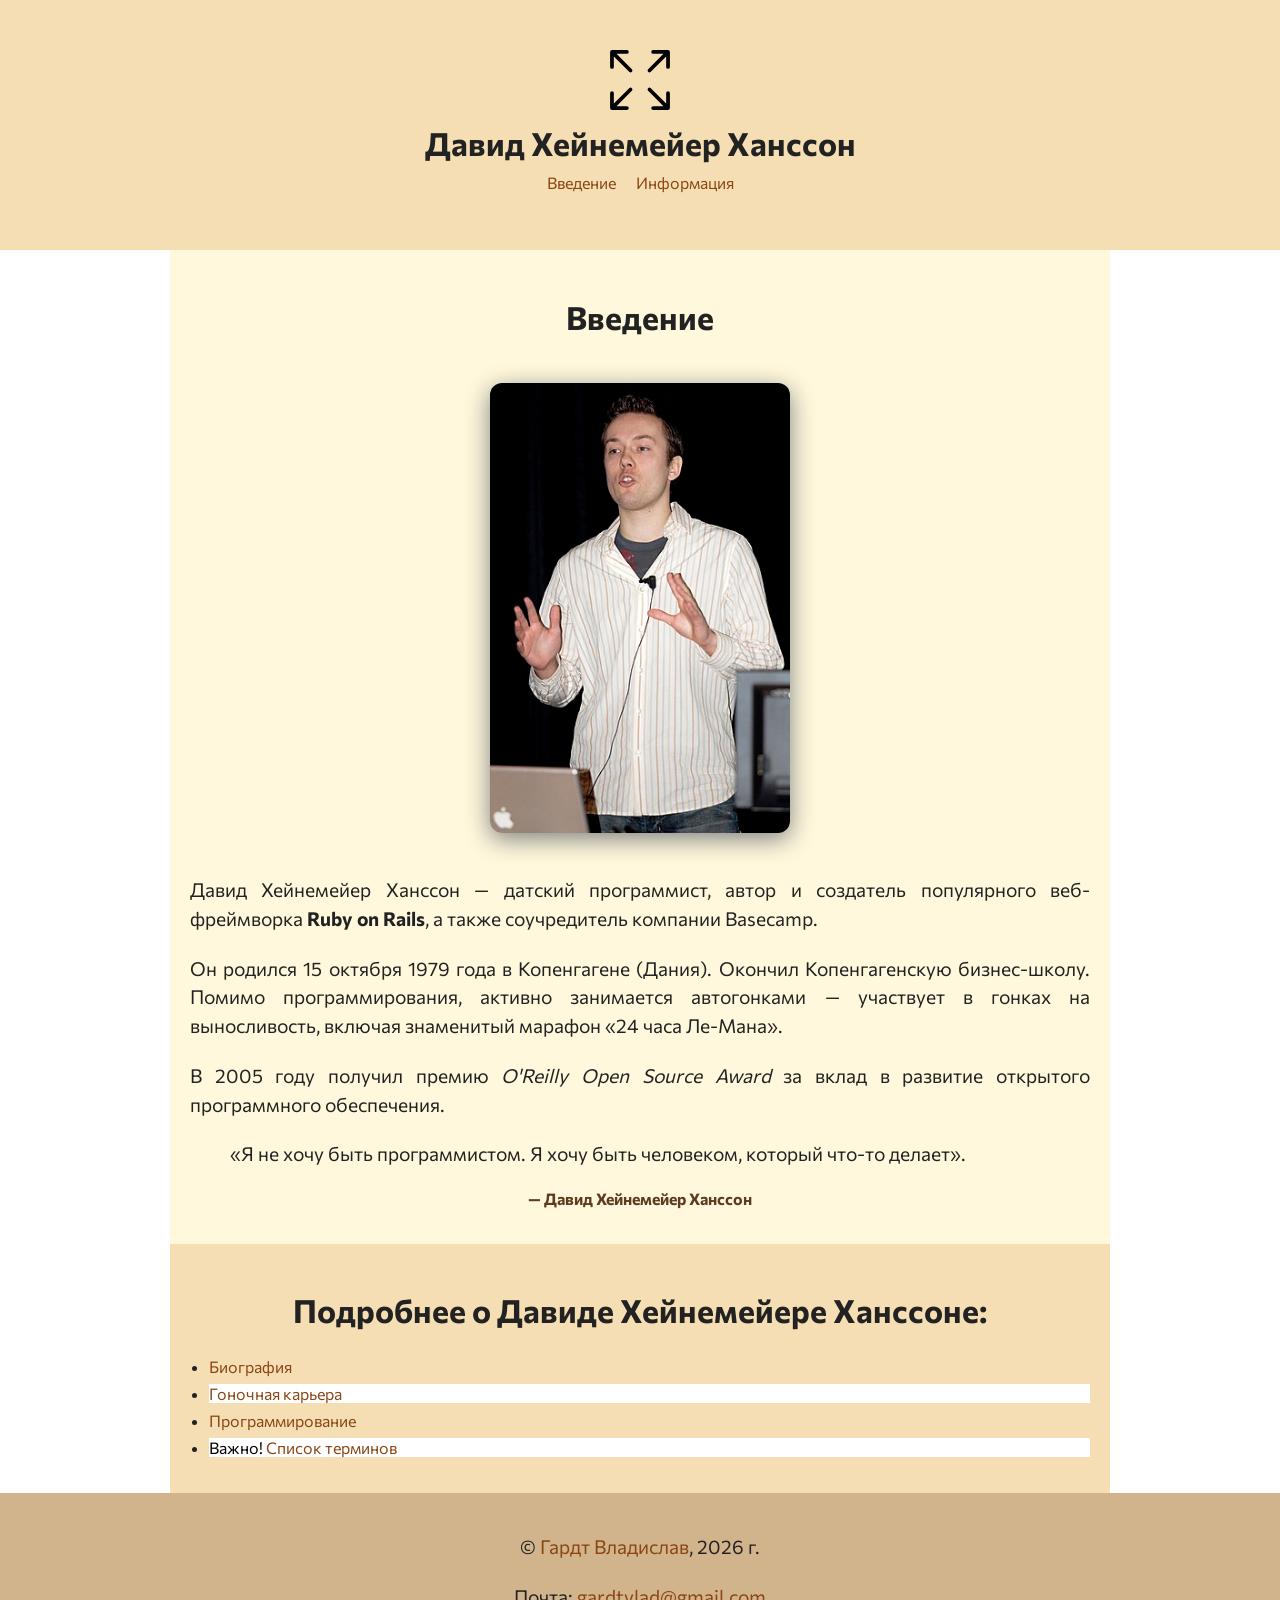
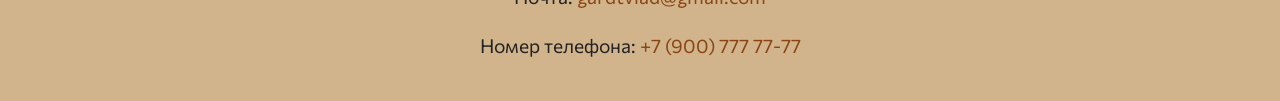
==== index.html @ 2dd8594d "first site" ====
<!DOCTYPE html>
<html lang="ru">

<head>
    <meta charset="UTF-8">
    <meta http-equiv="X-UA-Compatible" content="IE=edge">
    <meta name="viewport" content="width=device-width, initial-scale=1.0">
    <title>Давид Хейнемейер Ханссон — сайт об учёном</title>
    <link rel="preconnect" href="https://fonts.googleapis.com">
    <link rel="preconnect" href="https://fonts.gstatic.com" crossorigin>
    <link href="https://fonts.googleapis.com/css2?family=Commissioner:wght@100..900&display=swap" rel="stylesheet">
    <link rel="stylesheet" href="css/style.css">

</head>

<body>
    <header>
        <img class="logo" src="img/logo.svg" alt="Логотип сайта">
        <h1>Давид Хейнемейер Ханссон</h1>
        <nav>
            <ul>
                <li><a href="#about">Введение</a>
                </li>
                <li><a href="#info">Информация</a>
                </li>
            </ul>
        </nav>
    </header>
    <main>
        <section class="about" id="about">
            <h2>Введение</h2>
            <img class="portrait" src="img/David_Heinemeier_Hansson.jpg" alt="Портрет Давида Хейнемейера Ханссона">
            <p>
                Давид Хейнемейер Ханссон — датский программист, автор и
                создатель популярного веб-фреймворка <strong>Ruby on Rails</strong>,
                а также соучредитель компании Basecamp.
            </p>
            <p>
                Он родился <time datetime="1979-10-15">15 октября 1979 года</time>
                в Копенгагене (Дания). Окончил Копенгагенскую бизнес-школу.
                Помимо программирования, активно занимается автогонками —
                участвует в гонках на выносливость, включая знаменитый
                марафон «24 часа Ле-Мана».
            </p>
            <p>
                В 2005 году получил премию <em>O'Reilly Open Source Award</em>
                за вклад в развитие открытого программного обеспечения.
            </p>
            <blockquote>
                <p>«Я не хочу быть программистом. Я хочу быть человеком, который что-то делает».</p>
                <cite>— Давид Хейнемейер Ханссон</cite>
            </blockquote>
        </section>
        <section class="articles" id="info">
            <h2>Подробнее о Давиде Хейнемейере Ханссоне:</h2>
            <ul>
                <li><a href="article1.html">Биография</a></li>
                <li><a href="article2.html">Гоночная карьера</a></li>
                <li><a href="article3.html">Программирование</a></li>
                <li><a href="article4.html">Список терминов</a></li>
            </ul>
        </section>
    </main>
    <footer>
        <p>&copy; <a target="_blank" href="https://vk.ru/jordgubbe">Гардт Владислав</a>, 2026 г.</p>
        <p>Почта: <a href="mailto:gardtvlad@gmail.com">gardtvlad@gmail.com</a></p>
        <p>Номер телефона: <a href="tel:+79007777777">+7 (900) 777 77-77</a></p>
    </footer>
</body>

</html>
---- css/style.css ----
html {
    font-size: 1em;
    font-family: "Commissioner", sans-serif;
}

body {
    margin: 0;
    background-color: white;
    color: #222;
}

a {
    color: saddlebrown;
    text-decoration: none;
}

a:hover {
    text-decoration: underline;
}

a:focus {
    outline: 3px solid rgb(115, 83, 50);
    background-color: white;
}

.articles li:nth-child(even) {
    background-color: white;
}

article p::first-line {
    letter-spacing: 0.1em;
    font-weight: 500;
    color: #8b5a2b;
}

header {
    background-color: wheat;
    text-align: center;
    padding: 50px 20px;
}

header .logo {
    width: 60px;
    height: 60px;
}

header h1 {
    margin: 10px 0;
}

header nav ul {
    list-style: none;
    display: flex;
    gap: 20px;
    justify-content: center;
    padding: 0;
    margin: 0;
}

article {
    max-width: 900px;
    margin: 0 auto;
    padding: 20px 30px;
}

footer {
    background-color: tan;
    padding: 20px;
    text-align: center;
}


.about {
    background-color: #fff8dc;
    padding: 20px;
    text-align: center;
    max-width: 900px;
    margin: 0 auto;
}

.articles {
    background-color: #f5deb3;
    padding: 20px;
    max-width: 900px;
    margin: 0 auto;
}


p {
    font-size: 1.2rem;
    line-height: 1.8rem;
    margin-bottom: 1.3rem;
}

main p {
    text-align: justify;
}

h2 {
    font-size: 2rem;
    text-align: center;
}

h3 {
    font-size: 1.5rem;
    margin-top: 1.5rem;
}

ul {
    padding-left: 1.2rem;
}

ul li {
    margin-bottom: 0.5rem;
}

ol {
    padding-left: 1.5rem;
}

ol li {
    margin-bottom: 0.4rem;
}

dt {
    font-weight: bold;
    margin-top: 0.8rem;
    color: #5c3d1e;
}

dd {
    margin-left: 1rem;
    margin-bottom: 0.5rem;
    font-style: italic;
}

img {
    max-width: 100%;
    height: auto;
}

.portrait {
    width: 300px;
    border-radius: 12px;
    box-shadow: 0 6px 25px gray;
    margin: 20px 0;
}

figure {
    margin: 2rem auto;
    text-align: center;
    max-width: 400px;
}

figure img {
    border: 3px solid wheat;
    border-radius: 10px;
    box-shadow: 0 4px 12px grey;
    display: block;
    margin: 0 auto;
}

figcaption {
    font-style: italic;
    color: #555;
    margin-top: 0.6rem;
    font-size: 1rem;
}




blockquote cite {
    display: block;
    margin-top: 0.8rem;
    font-style: normal;
    font-weight: bold;
    color: #5c3d1e;
}

q {
    color: #8b5a2b;
    font-style: italic;
}

code {
    background: #f0e6d2;
    padding: 0.15rem 0.4rem;
    border-radius: 4px;
    font-family: Consolas, Monaco, monospace;
    font-size: 0.95em;
    color: #7a3d0e;
}

kbd {
    background: #333;
    color: #fff;
    padding: 0.15rem 0.5rem;
    border-radius: 4px;
    font-family: Consolas, Monaco, monospace;
    font-size: 0.9em;
    border-bottom: 2px solid #000;
}


del {
    color: #a00;
    text-decoration: line-through;
}

ins {
    color: #060;
    text-decoration: underline;
    background: #e6ffe6;
}


.toc h3 {
    margin-top: 0;
    font-size: 1.2rem;
    text-align: left;
}

.toc ol {
    padding-left: 1.5rem;
}

#info li:last-child a::before {
    content: "Важно! ";
    background-color: white;
    color: black
}
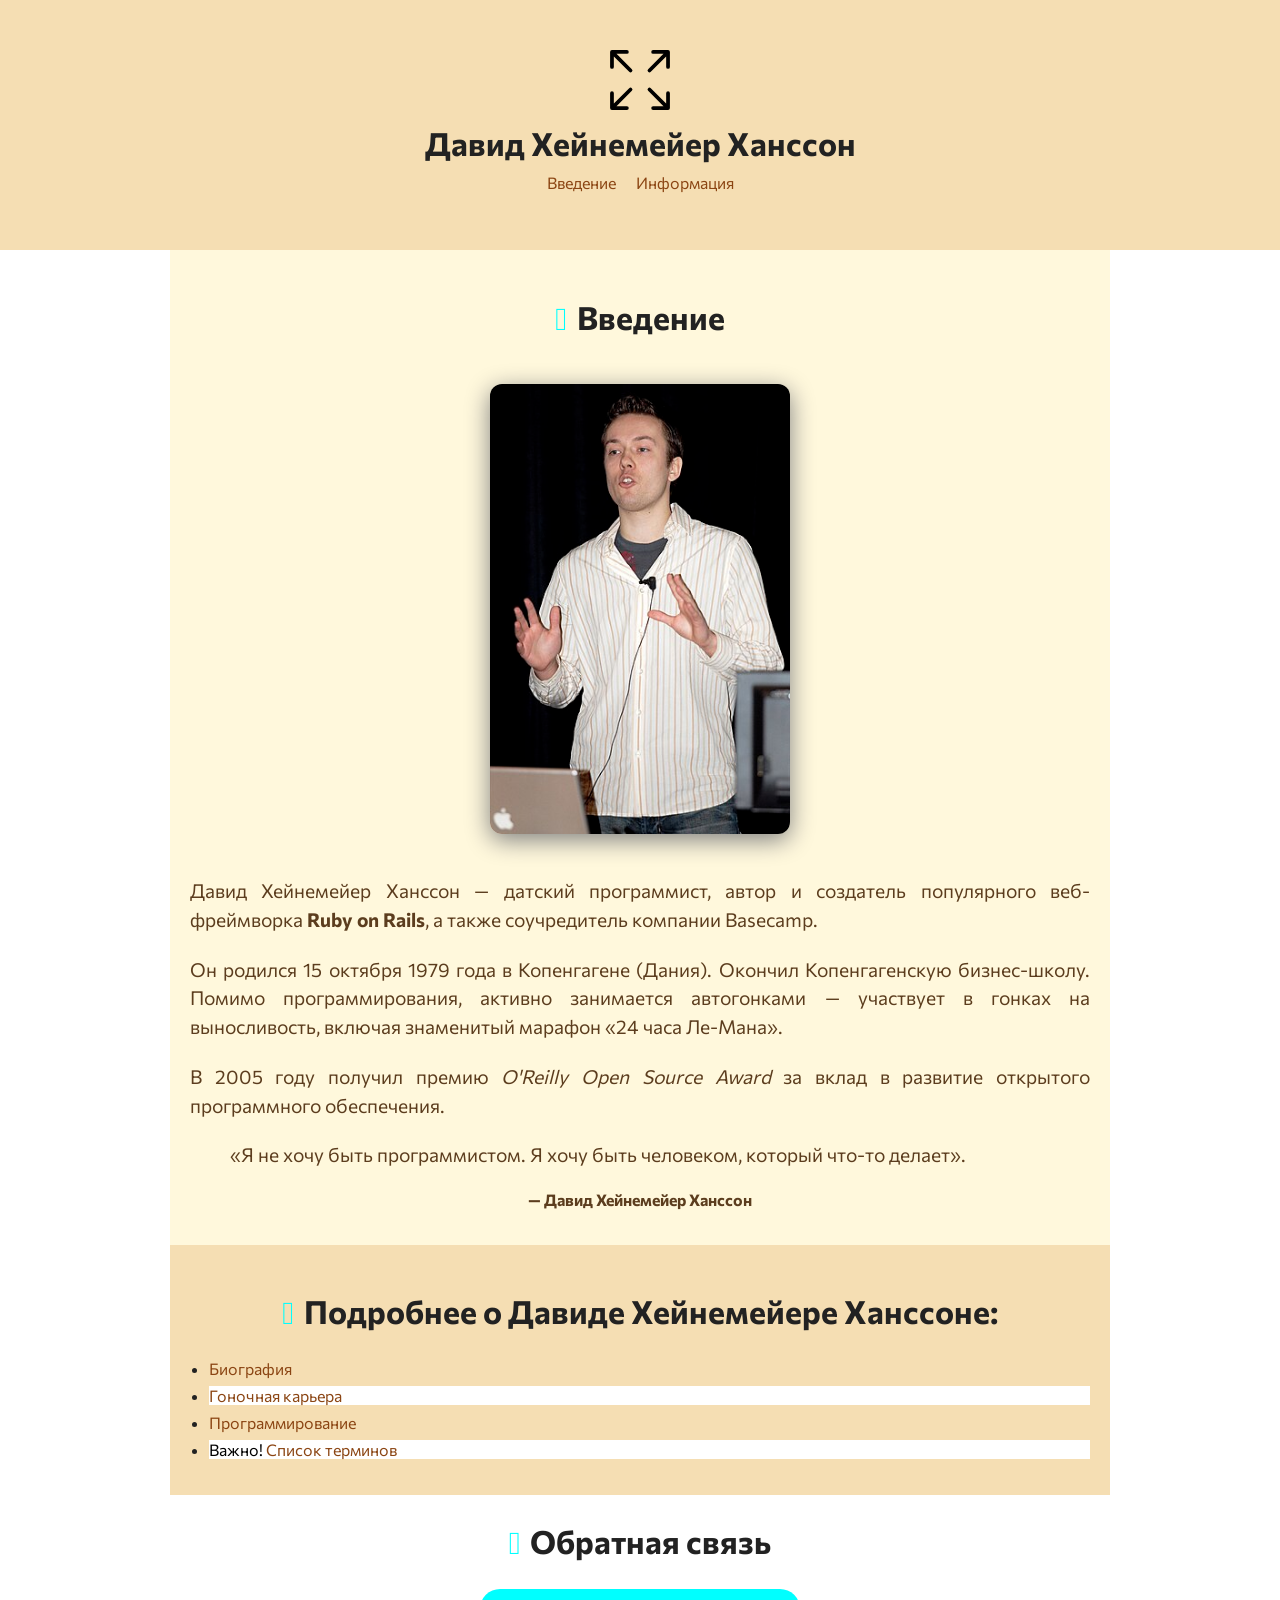
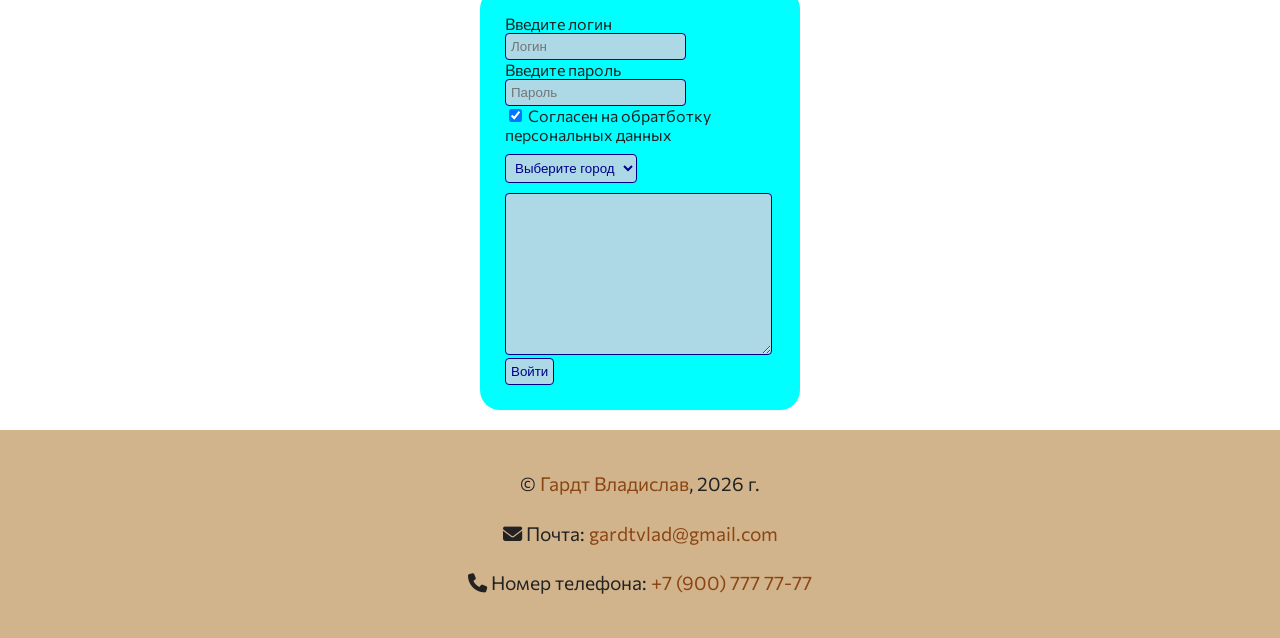
==== commit 82c36b4f: "Add files via upload" ====
--- a/index.html
+++ b/index.html
@@ -10,7 +10,7 @@
     <link rel="preconnect" href="https://fonts.gstatic.com" crossorigin>
     <link href="https://fonts.googleapis.com/css2?family=Commissioner:wght@100..900&display=swap" rel="stylesheet">
     <link rel="stylesheet" href="css/style.css">
-
+    <link rel="stylesheet" href="https://cdnjs.cloudflare.com/ajax/libs/font-awesome/6.5.1/css/all.min.css">
 </head>
 
 <body>
@@ -60,11 +60,30 @@
                 <li><a href="article4.html">Список терминов</a></li>
             </ul>
         </section>
+        <section>
+            <h2>Обратная связь</h2>
+            <form action="">
+                <label for="login">Введите логин</label><br>
+                <input type="text" placeholder="Логин" name="login" id="login" required><br>
+                <label for="password">Введите пароль</label><br>
+                <input type="password" placeholder="Пароль" name="pass" id="pass" required><br>
+                <input type="checkbox" id="agreement" required checked>
+                <label for="agreement">Согласен на обратботку персональных данных</label><br>
+                <select name="city" id="city">
+                    <option value="" selected disabled>Выберите город</option>
+                    <option value="chel">Челябинск</option>
+                    <option value="mos">Москва</option>
+                    <option value="ekat">Екатеринбург</option>
+                </select><br>
+                <textarea name="message" id="message" cols="30" rows="10"></textarea>
+                <input type="submit" value="Войти">
+            </form>
+        </section>
     </main>
     <footer>
         <p>&copy; <a target="_blank" href="https://vk.ru/jordgubbe">Гардт Владислав</a>, 2026 г.</p>
-        <p>Почта: <a href="mailto:gardtvlad@gmail.com">gardtvlad@gmail.com</a></p>
-        <p>Номер телефона: <a href="tel:+79007777777">+7 (900) 777 77-77</a></p>
+        <p><i class="fa-solid fa-envelope"></i> Почта: <a href="mailto:gardtvlad@gmail.com">gardtvlad@gmail.com</a></p>
+        <p><i class="fa-solid fa-phone"></i> Номер телефона: <a href="tel:+79007777777">+7 (900) 777 77-77</a></p>
     </footer>
 </body>
 
--- a/css/style.css
+++ b/css/style.css
@@ -192,29 +192,6 @@
     color: #7a3d0e;
 }
 
-kbd {
-    background: #333;
-    color: #fff;
-    padding: 0.15rem 0.5rem;
-    border-radius: 4px;
-    font-family: Consolas, Monaco, monospace;
-    font-size: 0.9em;
-    border-bottom: 2px solid #000;
-}
-
-
-del {
-    color: #a00;
-    text-decoration: line-through;
-}
-
-ins {
-    color: #060;
-    text-decoration: underline;
-    background: #e6ffe6;
-}
-
-
 .toc h3 {
     margin-top: 0;
     font-size: 1.2rem;
@@ -229,4 +206,54 @@
     content: "Важно! ";
     background-color: white;
     color: black
+}
+
+h2::before {
+    content: "\F78F";
+    font-family: "bootstrap-icons";
+    margin-right: 10px;
+    color: aqua;
+}
+
+form {
+    width: 270px;
+    border-radius: 20px;
+    padding: 25px;
+    background-color: aqua;
+    margin: 20px auto;
+}
+
+input {
+    border: 1px solid darkblue;
+    background-color: lightblue;
+    padding: 5px;
+    color: darkblue;
+    border-radius: 4px;
+}
+
+input[type=sumbit] {
+    background-color: darkblue;
+    color: white;
+}
+
+input[type=sumbit] {
+    background-color: blue;
+}
+
+input[type=sumbit] {
+    accent-color: red;
+}
+
+textarea,
+select {
+    border: 1px solid darkblue;
+    background-color: lightblue;
+    padding: 5px;
+    color: darkblue;
+    border-radius: 4px;
+    margin-top: 10px;
+}
+
+.about p {
+    color: #5c3d1e;
 }
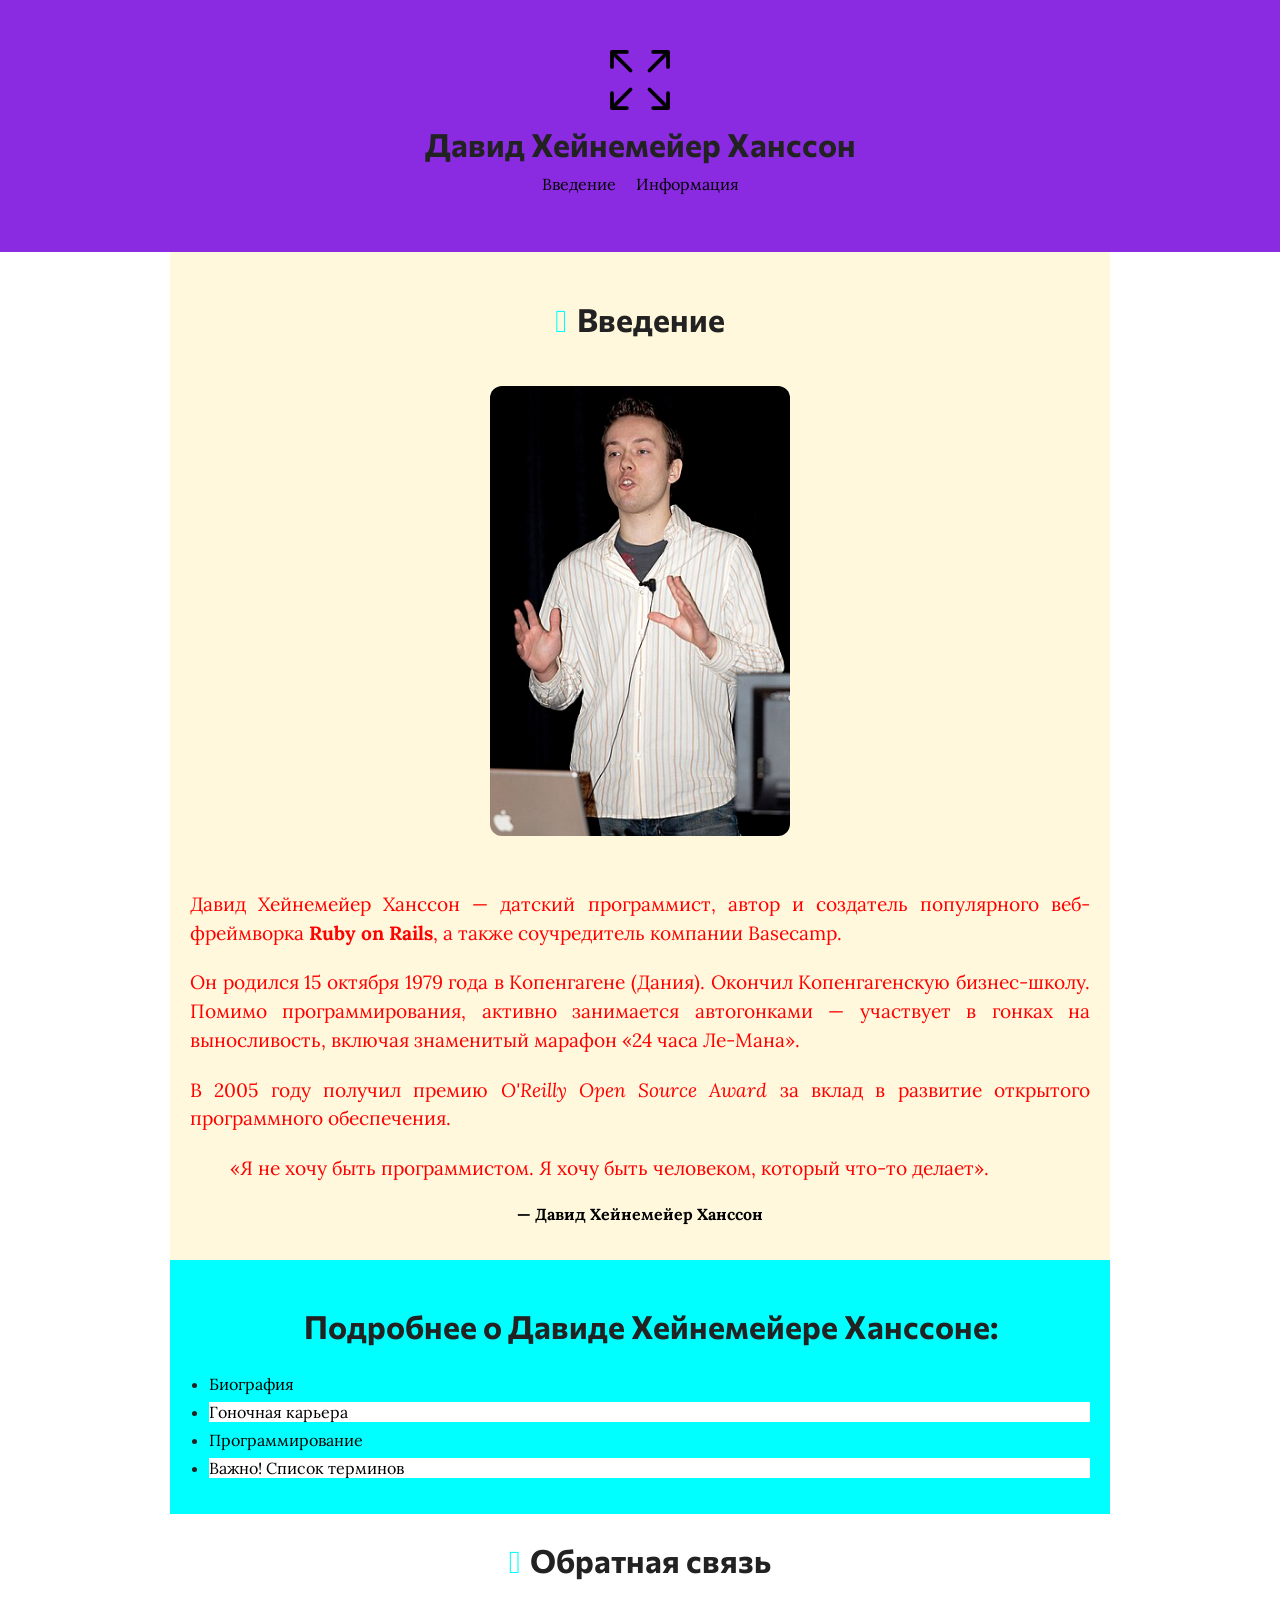
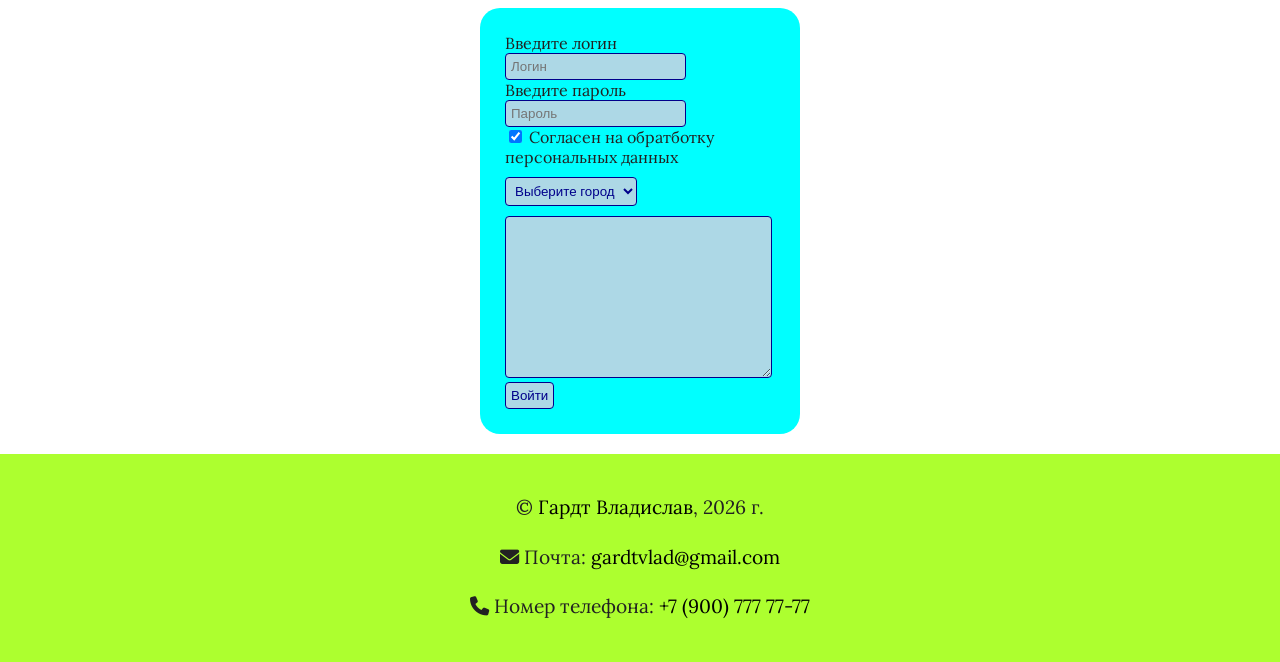
==== commit cc4d05f5: "Add files via upload" ====
--- a/index.html
+++ b/index.html
@@ -8,9 +8,10 @@
     <title>Давид Хейнемейер Ханссон — сайт об учёном</title>
     <link rel="preconnect" href="https://fonts.googleapis.com">
     <link rel="preconnect" href="https://fonts.gstatic.com" crossorigin>
-    <link href="https://fonts.googleapis.com/css2?family=Commissioner:wght@100..900&display=swap" rel="stylesheet">
+    <link href="https://fonts.googleapis.com/css2?family=Commissioner:wght@100..900&family=Lora:ital,wght@0,400..700;1,400..700&display=swap" rel="stylesheet">
+    <link rel="stylesheet" href="https://cdnjs.cloudflare.com/ajax/libs/font-awesome/6.5.1/css/all.min.css">
     <link rel="stylesheet" href="css/style.css">
-    <link rel="stylesheet" href="https://cdnjs.cloudflare.com/ajax/libs/font-awesome/6.5.1/css/all.min.css">
+    </head>
 </head>
 
 <body>
--- a/css/style.css
+++ b/css/style.css
@@ -1,6 +1,10 @@
 html {
     font-size: 1em;
-    font-family: "Commissioner", sans-serif;
+    font-family: "Lora", Georgia, serif;
+}
+
+h1, h2, h3, h4, h5, h6 {
+    font-family: "Commissioner", Arial, sans-serif;
 }
 
 body {
@@ -10,7 +14,7 @@
 }
 
 a {
-    color: saddlebrown;
+    color: black;
     text-decoration: none;
 }
 
@@ -19,7 +23,7 @@
 }
 
 a:focus {
-    outline: 3px solid rgb(115, 83, 50);
+    outline: 3px solid red;
     background-color: white;
 }
 
@@ -30,11 +34,11 @@
 article p::first-line {
     letter-spacing: 0.1em;
     font-weight: 500;
-    color: #8b5a2b;
+    color: rebeccapurple;
 }
 
 header {
-    background-color: wheat;
+    background-color: blueviolet;
     text-align: center;
     padding: 50px 20px;
 }
@@ -64,7 +68,7 @@
 }
 
 footer {
-    background-color: tan;
+    background-color: greenyellow;
     padding: 20px;
     text-align: center;
 }
@@ -79,7 +83,7 @@
 }
 
 .articles {
-    background-color: #f5deb3;
+    background-color: aqua;
     padding: 20px;
     max-width: 900px;
     margin: 0 auto;
@@ -92,6 +96,12 @@
     margin-bottom: 1.3rem;
 }
 
+p:lang(en) {
+    font-style: italic;
+    color: blue;
+}
+
+
 main p {
     text-align: justify;
 }
@@ -125,7 +135,7 @@
 dt {
     font-weight: bold;
     margin-top: 0.8rem;
-    color: #5c3d1e;
+    color: black;
 }
 
 dd {
@@ -142,7 +152,6 @@
 .portrait {
     width: 300px;
     border-radius: 12px;
-    box-shadow: 0 6px 25px gray;
     margin: 20px 0;
 }
 
@@ -153,7 +162,7 @@
 }
 
 figure img {
-    border: 3px solid wheat;
+    border: 3px solid green;
     border-radius: 10px;
     box-shadow: 0 4px 12px grey;
     display: block;
@@ -175,22 +184,14 @@
     margin-top: 0.8rem;
     font-style: normal;
     font-weight: bold;
-    color: #5c3d1e;
+    color: black;
 }
 
 q {
-    color: #8b5a2b;
-    font-style: italic;
-}
-
-code {
-    background: #f0e6d2;
-    padding: 0.15rem 0.4rem;
-    border-radius: 4px;
-    font-family: Consolas, Monaco, monospace;
-    font-size: 0.95em;
-    color: #7a3d0e;
-}
+    color: brown;
+    font-style: italic;
+}
+
 
 .toc h3 {
     margin-top: 0;
@@ -255,5 +256,17 @@
 }
 
 .about p {
-    color: #5c3d1e;
-}+    color: red;
+}
+
+img + p {
+    margin-top: 30px;
+}
+
+body {} /* a=0 b=0 c=1 специфичность = 1 */
+.pink {} /* a=0 b=1 c=0 специфичность = 10 */
+#logo {} /* a=1 b=0 c=0 специфичность = 100 */
+#mainnav ul {} /* a=1 b=0 c=1 специфичность = 101 */
+#mainnav .active {} /* a=1 b=1 c=0 специфичность = 110 */
+#mainnav a:hover {} /* a=1 b=1 c=1 специфичность = 111 */
+#mainnav ul li.active {} /* a=1 b=1 c=2 специфичность = 112 */
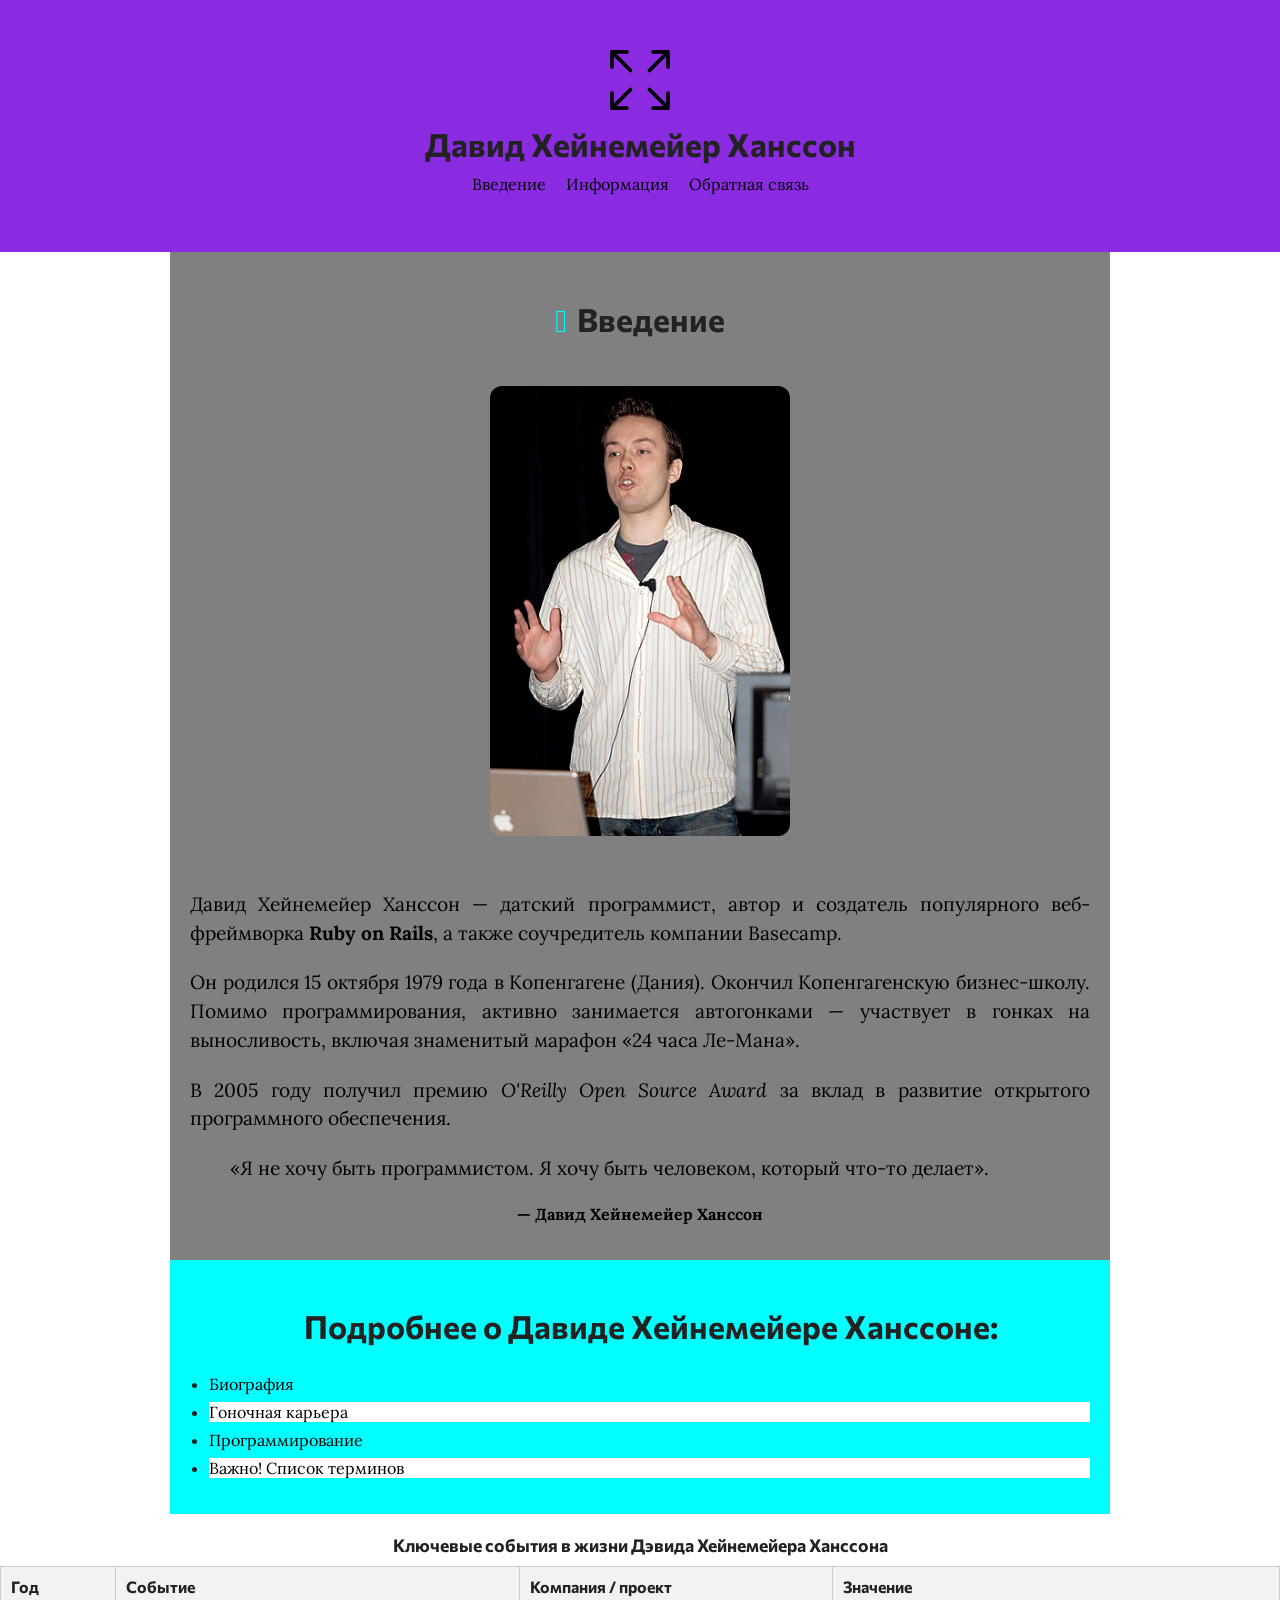
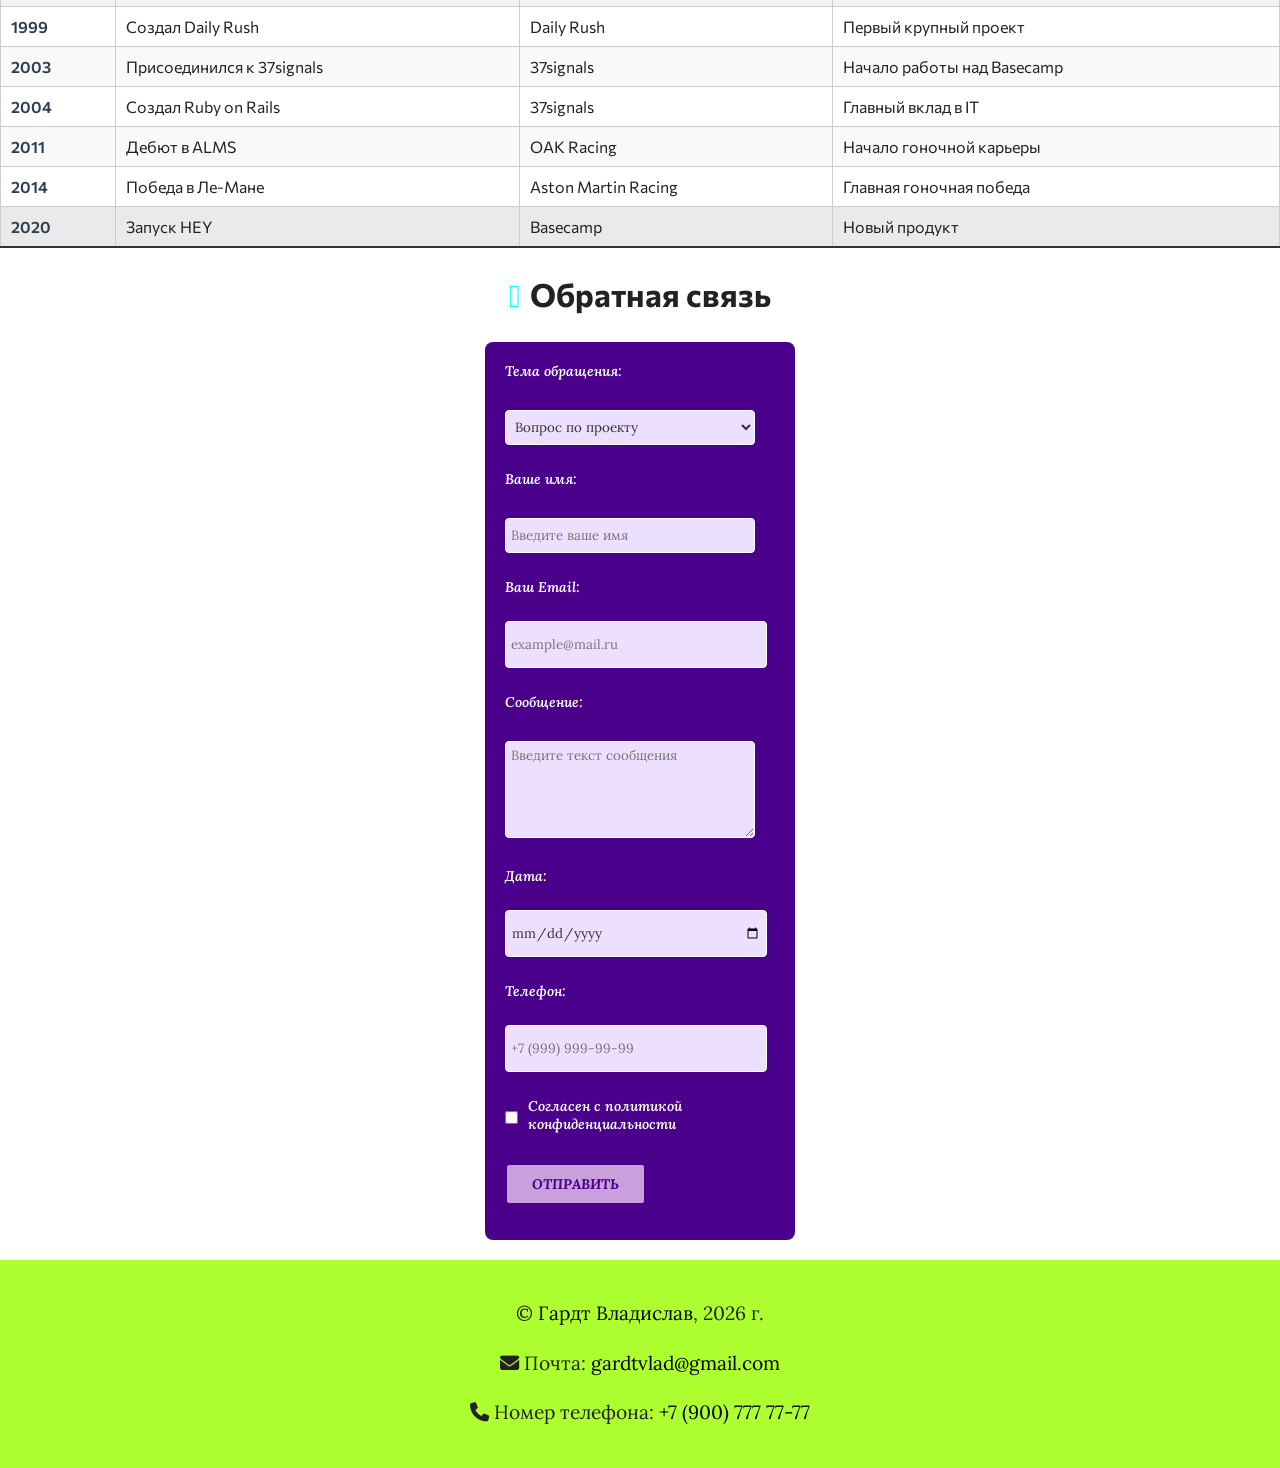
==== commit 58faacc8: "Add files via upload" ====
--- a/index.html
+++ b/index.html
@@ -5,13 +5,21 @@
     <meta charset="UTF-8">
     <meta http-equiv="X-UA-Compatible" content="IE=edge">
     <meta name="viewport" content="width=device-width, initial-scale=1.0">
+    <meta name="description"
+        content="Сайт о Дэвиде Хейнемейере Ханссоне — программисте, создателе Ruby on Rails и авторе книг.">
+    <meta name="keywords" content="Дэвид Хейнемейер Ханссон, Ruby on Rails, Basecamp, программирование, гонки">
     <title>Давид Хейнемейер Ханссон — сайт об учёном</title>
     <link rel="preconnect" href="https://fonts.googleapis.com">
     <link rel="preconnect" href="https://fonts.gstatic.com" crossorigin>
-    <link href="https://fonts.googleapis.com/css2?family=Commissioner:wght@100..900&family=Lora:ital,wght@0,400..700;1,400..700&display=swap" rel="stylesheet">
+    <link
+        href="https://fonts.googleapis.com/css2?family=Commissioner:wght@100..900&family=Lora:ital,wght@0,400..700;1,400..700&display=swap"
+        rel="stylesheet">
     <link rel="stylesheet" href="https://cdnjs.cloudflare.com/ajax/libs/font-awesome/6.5.1/css/all.min.css">
     <link rel="stylesheet" href="css/style.css">
-    </head>
+    <link rel="icon" type="image/ico" sizes="32x32" href="img/favicon.ico">
+    <link rel="icon" type="image/ico" sizes="16x16" href="img/favicon.ico">
+    <link rel="shortcut icon" href="img/favicon.ico">
+</head>
 </head>
 
 <body>
@@ -23,6 +31,8 @@
                 <li><a href="#about">Введение</a>
                 </li>
                 <li><a href="#info">Информация</a>
+                </li>
+                <li><a href="#feedback">Обратная связь</a>
                 </li>
             </ul>
         </nav>
@@ -61,23 +71,95 @@
                 <li><a href="article4.html">Список терминов</a></li>
             </ul>
         </section>
-        <section>
+        <table>
+            <caption>Ключевые события в жизни Дэвида Хейнемейера Ханссона</caption>
+            <thead>
+                <tr>
+                    <th>Год</th>
+                    <th>Событие</th>
+                    <th>Компания / проект</th>
+                    <th>Значение</th>
+                </tr>
+            </thead>
+            <tbody>
+                <tr>
+                    <td>1999</td>
+                    <td>Создал Daily Rush</td>
+                    <td>Daily Rush</td>
+                    <td>Первый крупный проект</td>
+                </tr>
+                <tr>
+                    <td>2003</td>
+                    <td>Присоединился к 37signals</td>
+                    <td>37signals</td>
+                    <td>Начало работы над Basecamp</td>
+                </tr>
+                <tr>
+                    <td>2004</td>
+                    <td>Создал Ruby on Rails</td>
+                    <td>37signals</td>
+                    <td>Главный вклад в IT</td>
+                </tr>
+                <tr>
+                    <td>2011</td>
+                    <td>Дебют в ALMS</td>
+                    <td>OAK Racing</td>
+                    <td>Начало гоночной карьеры</td>
+                </tr>
+                <tr>
+                    <td>2014</td>
+                    <td>Победа в Ле-Мане</td>
+                    <td>Aston Martin Racing</td>
+                    <td>Главная гоночная победа</td>
+                </tr>
+                <tr>
+                    <td>2020</td>
+                    <td>Запуск HEY</td>
+                    <td>Basecamp</td>
+                    <td>Новый продукт</td>
+                </tr>
+            </tbody>
+        </table>
+        <section id="feedback">
             <h2>Обратная связь</h2>
-            <form action="">
-                <label for="login">Введите логин</label><br>
-                <input type="text" placeholder="Логин" name="login" id="login" required><br>
-                <label for="password">Введите пароль</label><br>
-                <input type="password" placeholder="Пароль" name="pass" id="pass" required><br>
-                <input type="checkbox" id="agreement" required checked>
-                <label for="agreement">Согласен на обратботку персональных данных</label><br>
-                <select name="city" id="city">
-                    <option value="" selected disabled>Выберите город</option>
-                    <option value="chel">Челябинск</option>
-                    <option value="mos">Москва</option>
-                    <option value="ekat">Екатеринбург</option>
-                </select><br>
-                <textarea name="message" id="message" cols="30" rows="10"></textarea>
-                <input type="submit" value="Войти">
+            <form id="contact-form" action="#" method="post">
+                <div class="form_item">
+                    <label for="topic">Тема обращения:</label><br>
+                    <select id="topic" name="topic" required>
+                        <option value="question">Вопрос по проекту</option>
+                        <option value="cooperation">Предложение о сотрудничестве</option>
+                        <option value="error">Сообщить об ошибке</option>
+                    </select>
+                </div>
+                <div class="form_item">
+                    <label for="username">Ваше имя:</label><br>
+                    <input type="text" id="username" name="username" placeholder="Введите ваше имя" required>
+                </div>
+                <div class="form_item">
+                    <label for="useremail">Ваш Email:</label><br>
+                    <input type="email" id="useremail" name="useremail" placeholder="example@mail.ru" required>
+                </div>
+                <div class="form_item">
+                    <label for="message">Сообщение:</label><br>
+                    <textarea id="message" name="message" rows="5" cols="30" placeholder="Введите текст сообщения"
+                        required></textarea>
+                </div>
+                <div class="form_item">
+                    <label for="date">Дата:</label><br>
+                    <input type="date" id="date" name="date" required>
+                </div>
+                <div class="form_item">
+                    <label for="tel">Телефон:</label><br>
+                    <input type="tel" id="tel" name="tel" placeholder="+7 (999) 999-99-99" required>
+                </div>
+                <div class="form_item checkbox-item">
+                    <input type="checkbox" id="privacy" name="privacy" required>
+                    <label for="privacy">Согласен с политикой конфиденциальности</label>
+                </div>
+
+                <div class="form_item">
+                    <input type="submit" value="Отправить">
+                </div>
             </form>
         </section>
     </main>
--- a/css/style.css
+++ b/css/style.css
@@ -3,7 +3,10 @@
     font-family: "Lora", Georgia, serif;
 }
 
-h1, h2, h3, h4, h5, h6 {
+h1,
+h2,
+h3,
+h4 {
     font-family: "Commissioner", Arial, sans-serif;
 }
 
@@ -34,7 +37,7 @@
 article p::first-line {
     letter-spacing: 0.1em;
     font-weight: 500;
-    color: rebeccapurple;
+    color: blueviolet;
 }
 
 header {
@@ -75,7 +78,7 @@
 
 
 .about {
-    background-color: #fff8dc;
+    background-color: grey;
     padding: 20px;
     text-align: center;
     max-width: 900px;
@@ -162,7 +165,7 @@
 }
 
 figure img {
-    border: 3px solid green;
+    border: 3px solid blueviolet;
     border-radius: 10px;
     box-shadow: 0 4px 12px grey;
     display: block;
@@ -175,9 +178,6 @@
     margin-top: 0.6rem;
     font-size: 1rem;
 }
-
-
-
 
 blockquote cite {
     display: block;
@@ -256,17 +256,134 @@
 }
 
 .about p {
-    color: red;
-}
-
-img + p {
+    color: black;
+}
+
+img+p {
     margin-top: 30px;
 }
 
-body {} /* a=0 b=0 c=1 специфичность = 1 */
-.pink {} /* a=0 b=1 c=0 специфичность = 10 */
-#logo {} /* a=1 b=0 c=0 специфичность = 100 */
-#mainnav ul {} /* a=1 b=0 c=1 специфичность = 101 */
-#mainnav .active {} /* a=1 b=1 c=0 специфичность = 110 */
-#mainnav a:hover {} /* a=1 b=1 c=1 специфичность = 111 */
-#mainnav ul li.active {} /* a=1 b=1 c=2 специфичность = 112 */+table {
+    width: 100%;
+    border-collapse: collapse;
+    margin-top: 20px;
+    margin-bottom: 20px;
+    font-family: 'Commissioner', sans-serif;
+}
+
+table caption {
+    font-weight: 700;
+    margin-bottom: 10px;
+    font-size: 1.1em;
+}
+
+th,
+td {
+    border: 1px solid #ccc;
+    padding: 10px;
+    text-align: left;
+}
+
+th {
+    background-color: #f2f2f2;
+}
+
+tbody tr:nth-child(even) {
+    background-color: #f9f9f9;
+}
+
+tbody tr td:first-child {
+    font-weight: 600;
+    color: #2c3e50;
+}
+
+tbody tr:last-child {
+    background-color: #eaeaea;
+    border-bottom: 2px solid #333;
+}
+
+.form_item {
+    margin-bottom: 15px;
+}
+
+.form_item input[type="text"],
+.form_item select,
+.form_item textarea {
+    width: 100%;
+    max-width: 300px;
+    box-sizing: border-box;
+    margin-top: 5px;
+}
+
+#contact-form {
+    background-color: #4a008a;
+    padding: 20px;
+    border-radius: 8px;
+    max-width: 350px;
+}
+
+#contact-form label {
+    color: white;
+    font-style: italic;
+    font-weight: 600;
+    font-size: 14px;
+    display: block;
+    margin-bottom: 5px;
+}
+
+#contact-form input[type="text"],
+#contact-form input[type="email"],
+#contact-form input[type="tel"],
+#contact-form input[type="date"],
+#contact-form select,
+#contact-form textarea {
+    height: 35px;
+    width: 250px;
+    padding: 5px;
+    margin-bottom: 10px;
+    border: white solid 1px;
+    background-color: #eddfff;
+    font-family: inherit;
+    color: #333;
+    border-radius: 4px;
+}
+
+#contact-form textarea {
+    height: auto;
+    resize: vertical;
+}
+
+#contact-form input[type="submit"] {
+    background-color: #c9a0dc;
+    color: #4a008a;
+    border: 2px solid #4a008a;
+    padding: 10px 25px;
+    text-transform: uppercase;
+    font-style: italic;
+    font-weight: 700;
+    font-size: 14px;
+    cursor: pointer;
+    font-family: inherit;
+    transition: all 0.3s ease;
+    margin-top: 10px;
+    border-radius: 4px;
+}
+
+#contact-form input[type="submit"]:hover {
+    background-color: #4a008a;
+    color: #c9a0dc;
+    border-color: #c9a0dc;
+}
+
+#contact-form .checkbox-item {
+    display: flex;
+    align-items: center;
+    gap: 10px;
+    margin-bottom: 15px;
+}
+
+#contact-form .checkbox-item input[type="checkbox"] {
+    margin: 0;
+    width: auto;
+    height: auto;
+}
